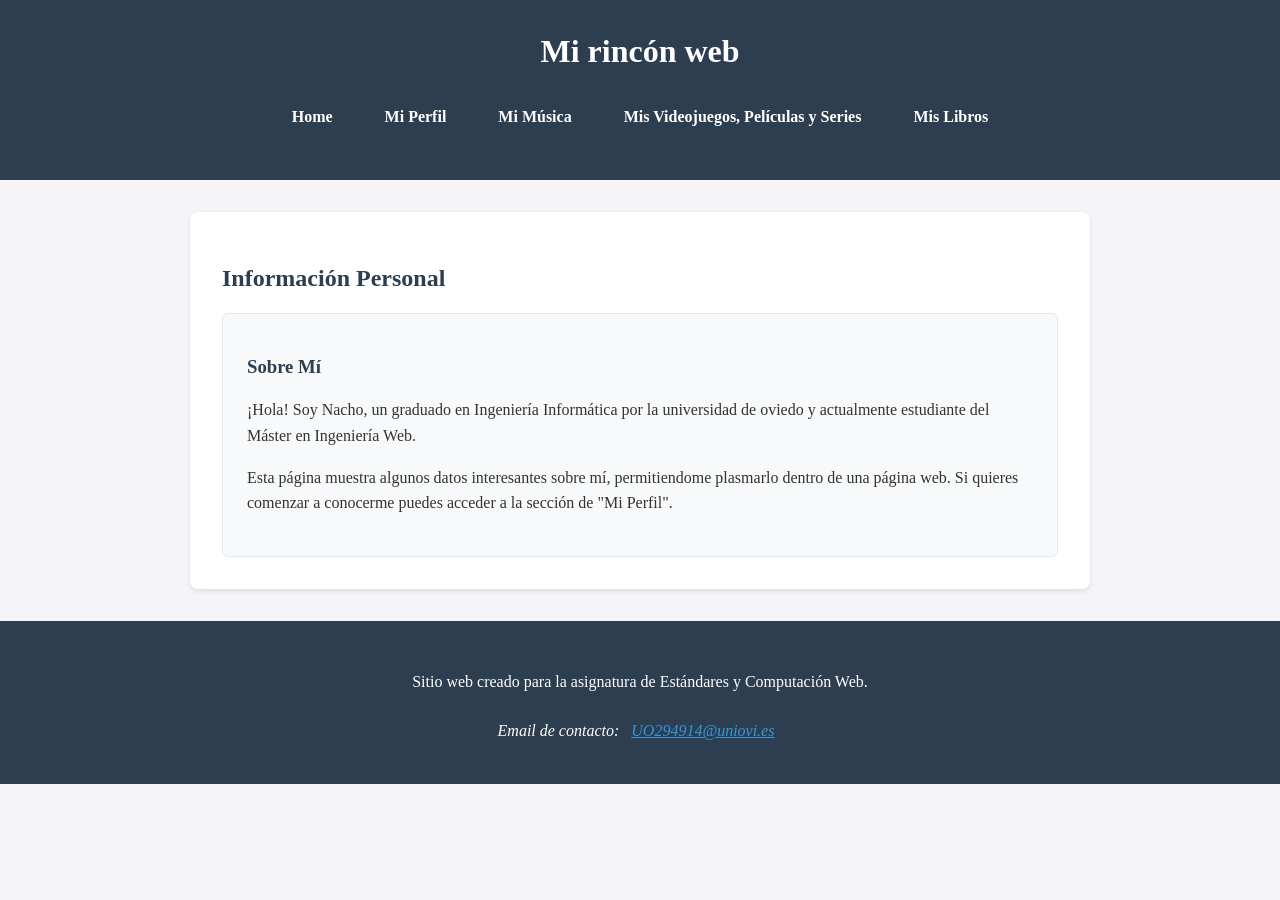
==== pagina-personal/index.html @ d8413538 "Add files via upload" ====
<!DOCTYPE html>
<html lang="es">
<head>
    <meta charset="UTF-8">
    <meta name="viewport" content="width=device-width, initial-scale=1.0">
    <title>Inicio - Mi rincón web</title>
    <meta name="description" content="Sitio web personal con información, aficiones y proyectos.">
    <link rel="stylesheet" href="style.css">
</head>
<body>
    <header>
        <h1>Mi rincón web</h1>
        <nav>
            <a href="index.html">Home</a>
            <a href="profile.html">Mi Perfil</a>
            <a href="audio.html">Mi Música</a>
            <a href="multimedia.html">Mis Videojuegos, Películas y Series</a>
            <a href="books.html">Mis Libros</a>
        </nav>
    </header>

    <main>
        <section>
            <h2>Información Personal</h2>
            <article>
                <h3>Sobre Mí</h3>
                <p>¡Hola! Soy Nacho, un graduado en Ingeniería Informática por la universidad de oviedo y actualmente estudiante del Máster en Ingeniería Web.</p>
                <p>Esta página muestra algunos datos interesantes sobre mí, permitiendome plasmarlo dentro de una página web. Si quieres comenzar a conocerme puedes acceder a la sección de "Mi Perfil".</p>
            </article>
        </section>
    </main>

    <footer>
        <p>Sitio web creado para la asignatura de Estándares y Computación Web.</p>
        <address>
            Email de contacto: <a href="mailto:UO294914@uniovi.es">UO294914@uniovi.es</a>
        </address>
    </footer>
</body>
</html>
---- pagina-personal/style.css ----
body {
    line-height: 1.6;
    margin: 0;
    padding: 0;
    background-color: #f4f4f9;
    color: #333;
}

header {
    background-color: #2c3e50;
    color: white;
    padding: 1rem;
    text-align: center;
}

nav {
    display: flex;
    justify-content: center;
    flex-wrap: wrap; 
    gap: 1rem;
    margin-top: 1rem;
}

nav a, 
nav a:visited {
    color: #ffffff;
    text-decoration: none; 
    font-weight: bold;
    padding: 1rem;
    border-radius: 0.25rem;
    border: 0.125rem solid transparent;
    transition: all 0.3s ease;
    display: inline-block;
}

nav a:hover, 
nav a:focus {
    background-color: #ffffff;
    color: #2c3e50;
    border: 0.125rem solid #ffffff;
    outline: none;
}

main {
    max-width: 56.25rem;
    margin: 1rem auto;
    padding: 0 1rem;
}

section {
    background: white;
    padding: 1.5rem;
    margin-bottom: 2rem;
    border-radius: 0.5rem;
    box-shadow: 0 0.125rem 0.3125rem rgba(0,0,0,0.1);
}

h1, h2, h3 {
    color: #2c3e50;
    line-height: 1.2;
}

header h1 {
    color: white;
    font-size: 2rem;
    margin: 0;
}

figure {
    margin: 0;
    text-align: center;
}

img {
    max-width: 100%;
    height: auto;
    border-radius: 0.25rem;
    display: block;
    margin: 0 auto;
}

video {
    width: 100%;
    max-width: 100%;
    height: auto;
    aspect-ratio: 16 / 9;
    border-radius: 0.25rem;
    display: block;
    margin: 0 auto;
    background-color: #000000;
    object-fit: contain;
}

figcaption {
    font-size: 0.9rem;
    color: #666;
    margin-top: 0.5rem;
    font-style: italic;
}

audio {
    width: 100%;
    margin-top: 1rem;
}

form {
    display: flex;
    flex-direction: column;
    gap: 1.25rem;
}

fieldset {
    border: 0.0625rem solid #ccc;
    border-radius: 0.25rem;
    padding: 1rem;
}

legend {
    font-weight: bold;
    color: #2c3e50;
}

label {
    font-weight: bold;
    margin-bottom: 0.25rem;
    display: block;
}

input, textarea, button {
    padding: 0.75rem;
    font-size: 1rem;
    font-family: inherit;
    border: 0.0625rem solid #ccc;
    border-radius: 0.25rem;
    width: 100%;
    box-sizing: border-box;
}

button {
    background-color: #3498db;
    color: white;
    border: none;
    cursor: pointer;
    font-weight: bold;
    min-height: 2.75rem;
    transition: background-color 0.3s ease;
}

button:hover,
button:focus {
    background-color: #2980b9;
    outline: none;
}

footer {
    text-align: center;
    padding: 2rem 1rem;
    background-color: #2c3e50;
    color: white;
    margin-top: auto;
}

footer a {
    color: #3498db;
    padding: 0.5rem;
    display: inline-block;
}

article {
    background-color: #f8f9fa;
    border: 0.0625rem solid #e2e8f0;
    border-radius: 0.375rem;
    padding: 1.5rem;
    margin-bottom: 1.5rem;
}

article:last-child {
    margin-bottom: 0;
}

@media (min-width: 48rem) {
    header {
        padding: 2rem;
    }
    main {
        margin: 2rem auto;
    }
    section {
        padding: 2rem;
    }
}
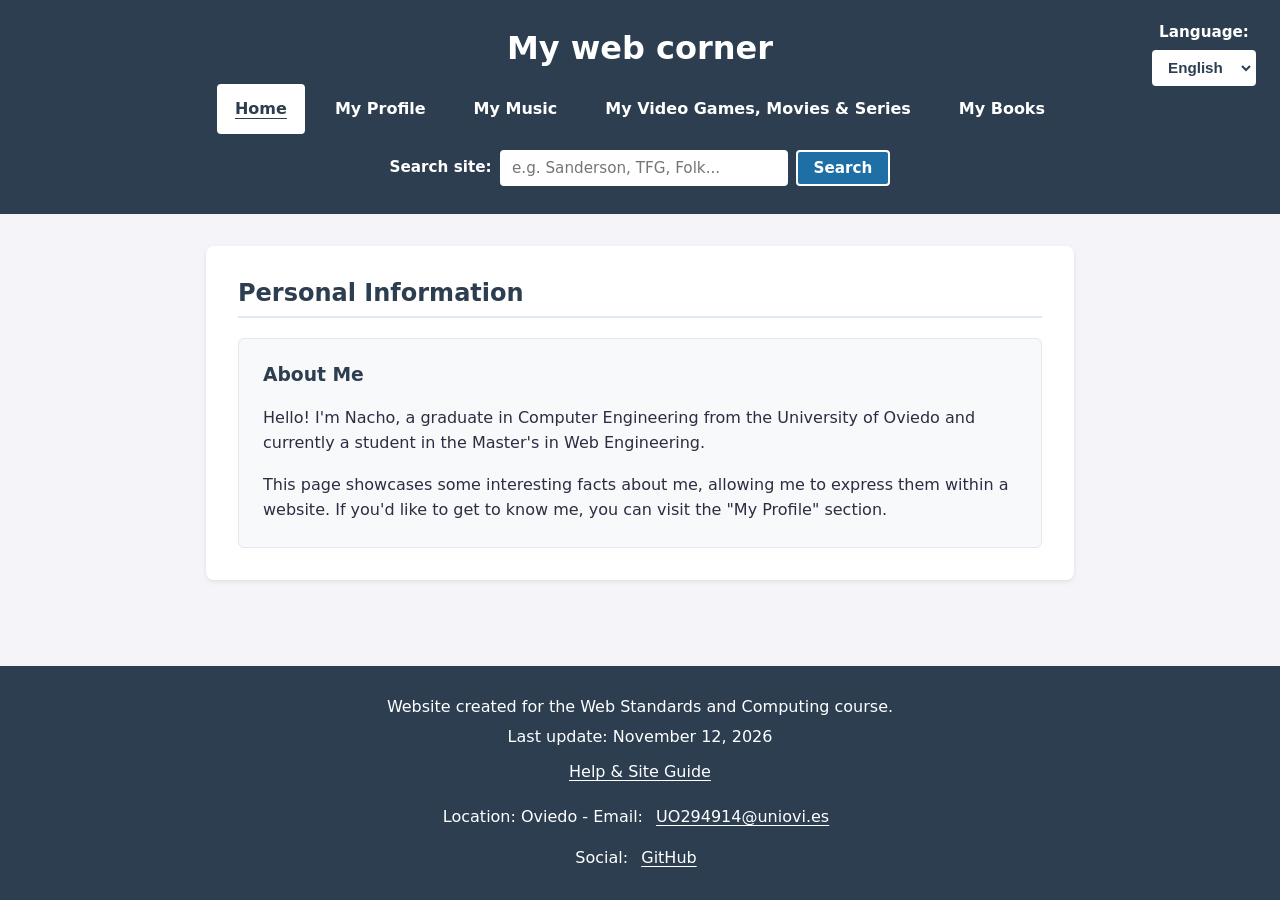
==== commit 5629b8d4: "Actualizacion completa del sitio web personal: accesibilidad WCAG AAA, buscador semantico, i18n ES/E" ====
--- a/pagina-personal/index.html
+++ b/pagina-personal/index.html
@@ -1,40 +1,63 @@
-<!DOCTYPE html>
-<html lang="es">
-<head>
-    <meta charset="UTF-8">
-    <meta name="viewport" content="width=device-width, initial-scale=1.0">
-    <title>Inicio - Mi rincón web</title>
-    <meta name="description" content="Sitio web personal con información, aficiones y proyectos.">
-    <link rel="stylesheet" href="style.css">
-</head>
-<body>
-    <header>
-        <h1>Mi rincón web</h1>
-        <nav>
-            <a href="index.html">Home</a>
-            <a href="profile.html">Mi Perfil</a>
-            <a href="audio.html">Mi Música</a>
-            <a href="multimedia.html">Mis Videojuegos, Películas y Series</a>
-            <a href="books.html">Mis Libros</a>
-        </nav>
-    </header>
-
-    <main>
-        <section>
-            <h2>Información Personal</h2>
-            <article>
-                <h3>Sobre Mí</h3>
-                <p>¡Hola! Soy Nacho, un graduado en Ingeniería Informática por la universidad de oviedo y actualmente estudiante del Máster en Ingeniería Web.</p>
-                <p>Esta página muestra algunos datos interesantes sobre mí, permitiendome plasmarlo dentro de una página web. Si quieres comenzar a conocerme puedes acceder a la sección de "Mi Perfil".</p>
-            </article>
-        </section>
-    </main>
-
-    <footer>
-        <p>Sitio web creado para la asignatura de Estándares y Computación Web.</p>
-        <address>
-            Email de contacto: <a href="mailto:UO294914@uniovi.es">UO294914@uniovi.es</a>
-        </address>
-    </footer>
-</body>
+<!DOCTYPE html>
+<html lang="es">
+<head>
+    <meta charset="UTF-8">
+    <meta name="viewport" content="width=device-width, initial-scale=1.0">
+    <title>Inicio - Mi rincón web</title>
+    <meta name="description" content="Sitio web personal con información, aficiones y proyectos.">
+    <link rel="icon" href="favicon.svg" type="image/svg+xml">
+    <link rel="stylesheet" href="style.css">
+</head>
+<body data-pagina="index">
+    <a href="#contenido-principal" data-i18n="salto_contenido">Saltar al contenido</a>
+    <header>
+        <h1><a href="index.html" data-i18n="sitio_titulo">Mi rincón web</a></h1>
+        <nav aria-label="Navegación principal">
+            <ul>
+                <li><a href="index.html" aria-current="page" data-i18n="nav_inicio">Inicio</a></li>
+                <li><a href="profile.html" data-i18n="nav_perfil">Mi Perfil</a></li>
+                <li><a href="audio.html" data-i18n="nav_musica">Mi Música</a></li>
+                <li><a href="multimedia.html" data-i18n="nav_multimedia">Mis Videojuegos, Películas y Series</a></li>
+                <li><a href="books.html" data-i18n="nav_libros">Mis Libros</a></li>
+            </ul>
+        </nav>
+        <search>
+            <form action="buscar.html" method="get">
+                <label for="campo-busqueda" data-i18n="buscar_label">Buscar en el sitio:</label>
+                <input type="search" id="campo-busqueda" name="q" placeholder="Ej. Sanderson, TFG, Folk..." required data-i18n-placeholder="buscar_placeholder">
+                <button type="submit" data-i18n="buscar_boton">Buscar</button>
+            </form>
+        </search>
+        <form action="#" method="get" aria-label="Selector de idioma">
+            <label for="selector-idioma" data-i18n="label_idioma">Idioma:</label>
+            <select id="selector-idioma" name="idioma">
+                <option value="es">Español</option>
+                <option value="en">English</option>
+            </select>
+        </form>
+    </header>
+
+    <main id="contenido-principal">
+        <section>
+            <h2 data-i18n="index_info_personal_h2">Información Personal</h2>
+            <article id="sobre-mi">
+                <h3 data-i18n="index_sobre_mi_h3">Sobre Mí</h3>
+                <p data-i18n="index_sobre_mi_p1">¡Hola! Soy Nacho, un graduado en Ingeniería Informática por la Universidad de Oviedo y actualmente estudiante del Máster en Ingeniería Web.</p>
+                <p data-i18n="index_sobre_mi_p2">Esta página muestra algunos datos interesantes sobre mí, permitiéndome plasmarlo dentro de una página web. Si quieres comenzar a conocerme puedes acceder a la sección de "Mi Perfil".</p>
+            </article>
+        </section>
+    </main>
+
+    <footer>
+        <p data-i18n="footer_asignatura">Sitio web creado para la asignatura de Estándares y Computación Web.</p>
+        <p data-i18n="footer_actualizacion">Última actualización: <time datetime="2026-11-12">12 de noviembre de 2026</time></p>
+        <p><a href="ayuda.html" data-i18n="footer_ayuda">Ayuda y Guía del Sitio</a></p>
+        <address>
+            <p data-i18n="footer_contacto">Ubicación: Oviedo - Email: <a href="mailto:UO294914@uniovi.es">UO294914@uniovi.es</a></p>
+            <p data-i18n="footer_redes">Redes: <a href="https://github.com/IgnacioLLA" target="_blank" rel="noopener noreferrer">GitHub</a></p>
+        </address>
+    </footer>
+    <script src="translations.js" defer></script>
+    <script src="i18n.js" defer></script>
+</body>
 </html>
--- a/pagina-personal/style.css
+++ b/pagina-personal/style.css
@@ -1,191 +1,643 @@
-body {
-    line-height: 1.6;
-    margin: 0;
-    padding: 0;
-    background-color: #f4f4f9;
-    color: #333;
-}
-
-header {
-    background-color: #2c3e50;
-    color: white;
-    padding: 1rem;
-    text-align: center;
-}
-
-nav {
-    display: flex;
-    justify-content: center;
-    flex-wrap: wrap; 
-    gap: 1rem;
-    margin-top: 1rem;
-}
-
-nav a, 
-nav a:visited {
-    color: #ffffff;
-    text-decoration: none; 
-    font-weight: bold;
-    padding: 1rem;
-    border-radius: 0.25rem;
-    border: 0.125rem solid transparent;
-    transition: all 0.3s ease;
-    display: inline-block;
-}
-
-nav a:hover, 
-nav a:focus {
-    background-color: #ffffff;
-    color: #2c3e50;
-    border: 0.125rem solid #ffffff;
-    outline: none;
-}
-
-main {
-    max-width: 56.25rem;
-    margin: 1rem auto;
-    padding: 0 1rem;
-}
-
-section {
-    background: white;
-    padding: 1.5rem;
-    margin-bottom: 2rem;
-    border-radius: 0.5rem;
-    box-shadow: 0 0.125rem 0.3125rem rgba(0,0,0,0.1);
-}
-
-h1, h2, h3 {
-    color: #2c3e50;
-    line-height: 1.2;
-}
-
-header h1 {
-    color: white;
-    font-size: 2rem;
-    margin: 0;
-}
-
-figure {
-    margin: 0;
-    text-align: center;
-}
-
-img {
-    max-width: 100%;
-    height: auto;
-    border-radius: 0.25rem;
-    display: block;
-    margin: 0 auto;
-}
-
-video {
-    width: 100%;
-    max-width: 100%;
-    height: auto;
-    aspect-ratio: 16 / 9;
-    border-radius: 0.25rem;
-    display: block;
-    margin: 0 auto;
-    background-color: #000000;
-    object-fit: contain;
-}
-
-figcaption {
-    font-size: 0.9rem;
-    color: #666;
-    margin-top: 0.5rem;
-    font-style: italic;
-}
-
-audio {
-    width: 100%;
-    margin-top: 1rem;
-}
-
-form {
-    display: flex;
-    flex-direction: column;
-    gap: 1.25rem;
-}
-
-fieldset {
-    border: 0.0625rem solid #ccc;
-    border-radius: 0.25rem;
-    padding: 1rem;
-}
-
-legend {
-    font-weight: bold;
-    color: #2c3e50;
-}
-
-label {
-    font-weight: bold;
-    margin-bottom: 0.25rem;
-    display: block;
-}
-
-input, textarea, button {
-    padding: 0.75rem;
-    font-size: 1rem;
-    font-family: inherit;
-    border: 0.0625rem solid #ccc;
-    border-radius: 0.25rem;
-    width: 100%;
-    box-sizing: border-box;
-}
-
-button {
-    background-color: #3498db;
-    color: white;
-    border: none;
-    cursor: pointer;
-    font-weight: bold;
-    min-height: 2.75rem;
-    transition: background-color 0.3s ease;
-}
-
-button:hover,
-button:focus {
-    background-color: #2980b9;
-    outline: none;
-}
-
-footer {
-    text-align: center;
-    padding: 2rem 1rem;
-    background-color: #2c3e50;
-    color: white;
-    margin-top: auto;
-}
-
-footer a {
-    color: #3498db;
-    padding: 0.5rem;
-    display: inline-block;
-}
-
-article {
-    background-color: #f8f9fa;
-    border: 0.0625rem solid #e2e8f0;
-    border-radius: 0.375rem;
-    padding: 1.5rem;
-    margin-bottom: 1.5rem;
-}
-
-article:last-child {
-    margin-bottom: 0;
-}
-
-@media (min-width: 48rem) {
-    header {
-        padding: 2rem;
-    }
-    main {
-        margin: 2rem auto;
-    }
-    section {
-        padding: 2rem;
-    }
-}+body {
+    font-family: system-ui, "Segoe UI", Roboto, Helvetica, Arial, sans-serif;
+    line-height: 1.6;
+    margin: 0;
+    padding: 0;
+    background-color: #f4f4f9;
+    color: #2b2d42;
+    display: flex;
+    flex-direction: column;
+    min-height: 100vh;
+}
+
+a {
+    color: #1d6fa5;
+    text-underline-offset: 0.2em;
+}
+
+a:hover {
+    color: #155885;
+}
+
+mark {
+    background-color: #fef08a;
+    color: #1e293b;
+    padding: 0.0625rem 0.25rem;
+    border-radius: 0.2rem;
+    font-weight: 600;
+}
+
+a:focus-visible,
+button:focus-visible,
+input:focus-visible,
+textarea:focus-visible,
+summary:focus-visible,
+select:focus-visible {
+    outline: 0.1875rem solid #f39c12;
+    outline-offset: 0.125rem;
+}
+
+body > a[href="#contenido-principal"] {
+    position: fixed;
+    top: 0.75rem;
+    left: -9999px;
+    z-index: 1000;
+    background-color: #ffffff;
+    color: #2c3e50;
+    padding: 0.625rem 1rem;
+    border-radius: 0.25rem;
+    font-weight: 700;
+    text-decoration: none;
+    box-shadow: 0 0.25rem 0.75rem rgba(0, 0, 0, 0.25);
+}
+
+body > a[href="#contenido-principal"]:focus {
+    left: 0.75rem;
+}
+
+header {
+    background-color: #2c3e50;
+    color: #ffffff;
+    padding: 2.5rem 0.75rem 1rem;
+    text-align: center;
+    position: relative;
+}
+
+header h1 {
+    color: #ffffff;
+    font-size: 1.625rem;
+    margin: 0;
+}
+
+header h1 a,
+header h1 a:visited {
+    color: #ffffff;
+    text-decoration: none;
+}
+
+header h1 a:hover,
+header h1 a:focus-visible {
+    color: #ffffff;
+    text-decoration: underline;
+    text-underline-offset: 0.2em;
+}
+
+header > p {
+    color: #e2e8f0;
+    font-size: 0.95rem;
+    margin: 0.35rem 0 0;
+}
+
+header nav {
+    margin-top: 0.75rem;
+}
+
+header nav ul {
+    list-style: none;
+    margin: 0;
+    padding: 0;
+    display: flex;
+    justify-content: center;
+    flex-wrap: wrap;
+    gap: 0.375rem;
+}
+
+header nav a,
+header nav a:visited {
+    color: #ffffff;
+    text-decoration: none;
+    font-weight: 600;
+    font-size: 0.95rem;
+    padding: 0.45rem 0.75rem;
+    min-height: 2.75rem;
+    box-sizing: border-box;
+    border-radius: 0.25rem;
+    border: 0.125rem solid transparent;
+    transition: background-color 0.2s ease, color 0.2s ease, border-color 0.2s ease;
+    display: inline-flex;
+    align-items: center;
+    justify-content: center;
+}
+
+header nav a:hover,
+header nav a:focus-visible {
+    background-color: #ffffff;
+    color: #2c3e50;
+    border-color: #ffffff;
+}
+
+header nav a[aria-current="page"] {
+    background-color: #ffffff;
+    color: #2c3e50;
+    font-weight: 700;
+    border-color: #ffffff;
+    text-decoration: underline;
+    text-underline-offset: 0.25em;
+}
+
+header search {
+    margin-top: 0.85rem;
+    display: flex;
+    justify-content: center;
+}
+
+header search form {
+    display: flex;
+    flex-direction: row;
+    flex-wrap: wrap;
+    align-items: center;
+    justify-content: center;
+    gap: 0.5rem;
+    width: 100%;
+    max-width: 34rem;
+}
+
+header search label {
+    font-size: 0.95rem;
+    font-weight: 600;
+    color: #ffffff;
+    margin-bottom: 0;
+    display: inline;
+}
+
+header search input[type="search"] {
+    flex: 1;
+    min-width: 12rem;
+    max-width: 18rem;
+    padding: 0.35rem 0.65rem;
+    font-size: 0.95rem;
+    background-color: #ffffff;
+    color: #2c3e50;
+    border: 0.125rem solid #ffffff;
+    border-radius: 0.25rem;
+    box-sizing: border-box;
+    min-height: 2.25rem;
+}
+
+header search button[type="submit"] {
+    padding: 0.35rem 1rem;
+    font-size: 0.95rem;
+    font-weight: 700;
+    background-color: #1d6fa5;
+    color: #ffffff;
+    border: 0.125rem solid #ffffff;
+    border-radius: 0.25rem;
+    cursor: pointer;
+    min-height: 2.25rem;
+    width: auto;
+    transition: background-color 0.2s ease, color 0.2s ease;
+}
+
+header search button[type="submit"]:hover,
+header search button[type="submit"]:focus-visible {
+    background-color: #ffffff;
+    color: #2c3e50;
+}
+
+header form[aria-label="Selector de idioma"] {
+    position: absolute;
+    top: 0.6rem;
+    right: 0.75rem;
+    display: inline-flex;
+    align-items: center;
+    gap: 0.35rem;
+    margin: 0;
+}
+
+header form[aria-label="Selector de idioma"] label {
+    font-size: 0.85rem;
+    font-weight: 600;
+    color: #ffffff;
+    margin-bottom: 0;
+    display: inline;
+}
+
+header form[aria-label="Selector de idioma"] select {
+    background-color: #ffffff;
+    color: #2c3e50;
+    font-size: 0.85rem;
+    font-weight: 600;
+    padding: 0.25rem 0.5rem;
+    border: 0.125rem solid #ffffff;
+    border-radius: 0.25rem;
+    cursor: pointer;
+    min-height: 2rem;
+    width: auto;
+}
+
+main {
+    width: 100%;
+    max-width: 56.25rem;
+    box-sizing: border-box;
+    margin: 1rem auto;
+    padding: 0 0.75rem;
+    flex: 1;
+}
+
+nav[aria-label="Migas de pan"] {
+    display: flex;
+    flex-wrap: wrap;
+    align-items: center;
+    gap: 0.4rem;
+    margin-bottom: 1rem;
+    font-size: 0.9rem;
+    color: #2b2d42;
+}
+
+nav[aria-label="Migas de pan"] p {
+    margin: 0;
+    font-weight: 600;
+}
+
+nav[aria-label="Migas de pan"] ol {
+    list-style: none;
+    margin: 0;
+    padding: 0;
+    display: flex;
+    flex-wrap: wrap;
+    align-items: center;
+    gap: 0.4rem;
+}
+
+nav[aria-label="Migas de pan"] li {
+    display: inline-flex;
+    align-items: center;
+}
+
+nav[aria-label="Migas de pan"] li + li::before {
+    content: ">";
+    margin-right: 0.4rem;
+    color: #555555;
+    font-weight: 400;
+}
+
+nav[aria-label="Migas de pan"] a {
+    font-weight: 600;
+}
+
+section {
+    background-color: #ffffff;
+    padding: 1.125rem;
+    margin-bottom: 1.25rem;
+    border-radius: 0.5rem;
+    box-shadow: 0 0.125rem 0.3125rem rgba(0, 0, 0, 0.08);
+}
+
+article:target,
+section:target {
+    scroll-margin-top: 2rem;
+    box-shadow: 0 0 0 0.1875rem #2980b9, 0 0.25rem 0.625rem rgba(41, 128, 185, 0.25);
+    transition: box-shadow 0.3s ease;
+}
+
+section:last-child {
+    margin-bottom: 0;
+}
+
+h1, h2, h3, h4 {
+    color: #2c3e50;
+    line-height: 1.25;
+}
+
+h2,
+section > h3:first-child {
+    margin-top: 0;
+    padding-bottom: 0.5rem;
+    border-bottom: 0.125rem solid #e2e8f0;
+}
+
+h3, h4 {
+    margin-top: 0;
+}
+
+p {
+    margin-top: 0;
+}
+
+p:last-child {
+    margin-bottom: 0;
+}
+
+main ul {
+    padding-left: 1.25rem;
+    margin: 0.5rem 0 1rem;
+}
+
+main ul:last-child {
+    margin-bottom: 0;
+}
+
+main li {
+    margin-bottom: 0.4rem;
+}
+
+main li:last-child {
+    margin-bottom: 0;
+}
+
+section[aria-labelledby="resumen-secciones"] ul,
+section > ol,
+section[aria-labelledby="referencias-avales"] ul {
+    list-style: none;
+    padding-left: 0;
+    margin: 0;
+    display: grid;
+    grid-template-columns: 1fr;
+    gap: 1rem;
+}
+
+section[aria-labelledby="resumen-secciones"] li,
+section[aria-labelledby="referencias-avales"] li {
+    margin-bottom: 0;
+}
+
+section[aria-labelledby="resumen-secciones"] article,
+section[aria-labelledby="referencias-avales"] article {
+    height: 100%;
+    box-sizing: border-box;
+    margin-bottom: 0;
+}
+
+section > ol li {
+    background-color: #f8f9fa;
+    border: 0.0625rem solid #e2e8f0;
+    border-left: 0.25rem solid #1d6fa5;
+    border-radius: 0.375rem;
+    padding: 0.875rem 1rem;
+    margin-bottom: 0;
+}
+
+section > ol h3 {
+    margin-top: 0;
+    margin-bottom: 0.35rem;
+    font-size: 1.125rem;
+}
+
+section > ol p {
+    margin-bottom: 0.35rem;
+    font-size: 0.95rem;
+    line-height: 1.5;
+}
+
+section > ol p:last-child {
+    margin-bottom: 0;
+}
+
+section > ol h4,
+section[aria-labelledby="referencias-avales"] h4 {
+    margin-bottom: 0.35rem;
+}
+
+section[aria-labelledby="referencias-avales"] address {
+    font-style: normal;
+    font-size: 0.95rem;
+    margin-top: 0.5rem;
+}
+
+article {
+    background-color: #f8f9fa;
+    border: 0.0625rem solid #e2e8f0;
+    border-radius: 0.375rem;
+    padding: 1rem;
+    margin-bottom: 1rem;
+}
+
+article:last-child {
+    margin-bottom: 0;
+}
+
+figure {
+    margin: 0 0 1rem 0;
+    text-align: center;
+}
+
+img {
+    max-width: 100%;
+    height: auto;
+    border-radius: 0.25rem;
+    display: block;
+    margin: 0 auto;
+}
+
+video {
+    width: 100%;
+    max-width: 100%;
+    height: auto;
+    aspect-ratio: 16 / 9;
+    border-radius: 0.25rem;
+    display: block;
+    margin: 0 auto;
+    background-color: #000000;
+    object-fit: contain;
+}
+
+figcaption {
+    font-size: 0.9rem;
+    color: #555555;
+    margin-top: 0.5rem;
+    font-style: italic;
+}
+
+audio {
+    width: 100%;
+    max-width: 37.5rem;
+    display: block;
+    margin: 1rem auto 0;
+}
+
+details {
+    margin-top: 0.875rem;
+    padding: 0.625rem 0.875rem;
+    background-color: #ffffff;
+    border: 0.0625rem solid #cbd5e1;
+    border-radius: 0.25rem;
+}
+
+summary {
+    cursor: pointer;
+    font-weight: 600;
+    color: #2c3e50;
+}
+
+details p {
+    margin-top: 0.5rem;
+    margin-bottom: 0;
+    font-size: 0.95rem;
+}
+
+form {
+    display: flex;
+    flex-direction: column;
+    gap: 1.25rem;
+}
+
+fieldset {
+    border: 0.0625rem solid #ccc;
+    border-radius: 0.25rem;
+    padding: 1rem;
+}
+
+legend {
+    font-weight: bold;
+    color: #2c3e50;
+}
+
+label {
+    font-weight: bold;
+    margin-bottom: 0.25rem;
+    display: block;
+}
+
+input, textarea, button {
+    padding: 0.75rem;
+    font-size: 1rem;
+    font-family: inherit;
+    border: 0.0625rem solid #ccc;
+    border-radius: 0.25rem;
+    width: 100%;
+    box-sizing: border-box;
+}
+
+button {
+    background-color: #1d6fa5;
+    color: #ffffff;
+    border: none;
+    cursor: pointer;
+    font-weight: bold;
+    min-height: 2.75rem;
+    transition: background-color 0.2s ease;
+}
+
+button:hover,
+button:focus-visible {
+    background-color: #155885;
+}
+
+address {
+    font-style: normal;
+}
+
+section#retroalimentacion address {
+    background-color: #f8f9fa;
+    border: 0.0625rem solid #e2e8f0;
+    border-left: 0.25rem solid #1d6fa5;
+    border-radius: 0.375rem;
+    padding: 1rem 1.25rem;
+    margin: 1.25rem 0;
+}
+
+section#retroalimentacion address ul {
+    list-style: none;
+    padding-left: 0;
+    margin: 0;
+}
+
+section#retroalimentacion address li {
+    margin-bottom: 0.5rem;
+    font-size: 1rem;
+}
+
+section#retroalimentacion address li:last-child {
+    margin-bottom: 0;
+}
+
+footer {
+    text-align: center;
+    padding: 1.5rem 1rem;
+    background-color: #2c3e50;
+    color: #ffffff;
+    margin-top: auto;
+}
+
+footer p {
+    margin: 0.25rem 0;
+}
+
+footer address {
+    font-style: normal;
+    margin-top: 0.5rem;
+}
+
+footer a {
+    color: #ffffff;
+    text-decoration: underline;
+    text-underline-offset: 0.2em;
+    padding: 0.35rem 0.5rem;
+    border-radius: 0.25rem;
+    display: inline-block;
+    transition: background-color 0.2s ease, color 0.2s ease;
+}
+
+footer a:hover,
+footer a:focus-visible {
+    background-color: #ffffff;
+    color: #2c3e50;
+}
+
+@media (min-width: 48rem) {
+    header {
+        padding: 1.75rem 1rem;
+    }
+
+    header {
+        padding: 1.75rem 1rem;
+    }
+
+    header h1 {
+        font-size: 2rem;
+    }
+
+    header nav {
+        margin-top: 1rem;
+    }
+
+    header search {
+        margin-top: 1rem;
+    }
+
+    header form[aria-label="Selector de idioma"] {
+        top: 1.25rem;
+        right: 1.5rem;
+        margin-top: 0;
+    }
+
+    header form[aria-label="Selector de idioma"] label {
+        font-size: 0.95rem;
+    }
+
+    header form[aria-label="Selector de idioma"] select {
+        font-size: 0.95rem;
+        padding: 0.35rem 0.625rem;
+        min-height: 2.25rem;
+    }
+
+    header nav ul {
+        gap: 0.75rem;
+    }
+
+    header nav a,
+    header nav a:visited {
+        padding: 0.625rem 1rem;
+        font-size: 1rem;
+    }
+
+    main {
+        margin: 2rem auto;
+        padding: 0 1rem;
+    }
+
+    section {
+        padding: 2rem;
+        margin-bottom: 2rem;
+    }
+
+    article {
+        padding: 1.5rem;
+        margin-bottom: 1.5rem;
+    }
+
+    section[aria-labelledby="resumen-secciones"] ul,
+    section[aria-labelledby="referencias-avales"] ul {
+        grid-template-columns: repeat(2, 1fr);
+    }
+}
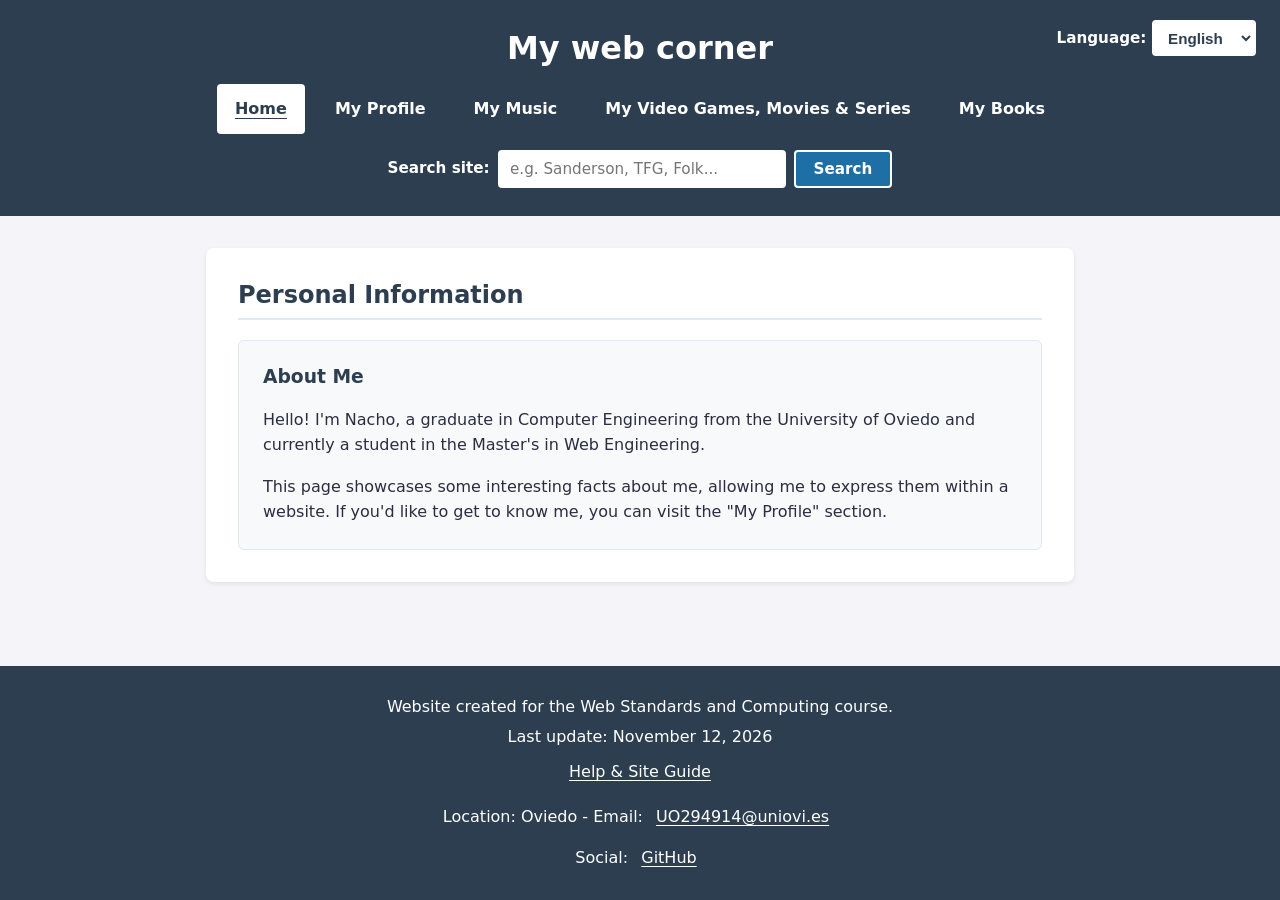
==== commit ff049cf7: "Scripts añadidos para microsoft clarity" ====
--- a/pagina-personal/index.html
+++ b/pagina-personal/index.html
@@ -7,6 +7,13 @@
     <meta name="description" content="Sitio web personal con información, aficiones y proyectos.">
     <link rel="icon" href="favicon.svg" type="image/svg+xml">
     <link rel="stylesheet" href="style.css">
+    <script type="text/javascript">
+        (function(c,l,a,r,i,t,y){
+            c[a]=c[a]||function(){(c[a].q=c[a].q||[]).push(arguments)};
+            t=l.createElement(r);t.async=1;t.src="https://www.clarity.ms/tag/"+i;
+            y=l.getElementsByTagName(r)[0];y.parentNode.insertBefore(t,y);
+        })(window, document, "clarity", "script", "zdlceg9i9p");
+    </script>
 </head>
 <body data-pagina="index">
     <a href="#contenido-principal" data-i18n="salto_contenido">Saltar al contenido</a>
--- a/pagina-personal/style.css
+++ b/pagina-personal/style.css
@@ -58,15 +58,46 @@
 header {
     background-color: #2c3e50;
     color: #ffffff;
-    padding: 2.5rem 0.75rem 1rem;
+    padding: 0.75rem 0.75rem 1rem;
     text-align: center;
-    position: relative;
+}
+
+header form[aria-label="Selector de idioma"] {
+    display: inline-flex;
+    flex-direction: row;
+    justify-content: center;
+    align-items: center;
+    gap: 0.35rem;
+    margin: 0.625rem 0 0;
+    width: auto;
+}
+
+header form[aria-label="Selector de idioma"] label {
+    font-size: 0.85rem;
+    font-weight: 600;
+    color: #ffffff;
+    margin-bottom: 0;
+    display: inline;
+}
+
+header form[aria-label="Selector de idioma"] select {
+    background-color: #ffffff;
+    color: #2c3e50;
+    font-size: 0.85rem;
+    font-weight: 600;
+    padding: 0.25rem 0.5rem;
+    border: 0.125rem solid #ffffff;
+    border-radius: 0.25rem;
+    cursor: pointer;
+    min-height: 2rem;
+    width: auto;
 }
 
 header h1 {
     color: #ffffff;
-    font-size: 1.625rem;
+    font-size: 1.5rem;
     margin: 0;
+    line-height: 1.25;
 }
 
 header h1 a,
@@ -99,7 +130,11 @@
     display: flex;
     justify-content: center;
     flex-wrap: wrap;
-    gap: 0.375rem;
+    gap: 0.35rem;
+}
+
+header nav li {
+    display: inline-flex;
 }
 
 header nav a,
@@ -107,9 +142,9 @@
     color: #ffffff;
     text-decoration: none;
     font-weight: 600;
-    font-size: 0.95rem;
-    padding: 0.45rem 0.75rem;
-    min-height: 2.75rem;
+    font-size: 0.875rem;
+    padding: 0.4rem 0.625rem;
+    min-height: 2.5rem;
     box-sizing: border-box;
     border-radius: 0.25rem;
     border: 0.125rem solid transparent;
@@ -117,6 +152,7 @@
     display: inline-flex;
     align-items: center;
     justify-content: center;
+    text-align: center;
 }
 
 header nav a:hover,
@@ -139,6 +175,7 @@
     margin-top: 0.85rem;
     display: flex;
     justify-content: center;
+    width: 100%;
 }
 
 header search form {
@@ -153,29 +190,32 @@
 }
 
 header search label {
+    width: 100%;
+    display: block;
+    text-align: center;
     font-size: 0.95rem;
     font-weight: 600;
     color: #ffffff;
-    margin-bottom: 0;
-    display: inline;
+    margin-bottom: 0.25rem;
 }
 
 header search input[type="search"] {
-    flex: 1;
-    min-width: 12rem;
+    flex: 1 1 10rem;
+    min-width: 0;
     max-width: 18rem;
-    padding: 0.35rem 0.65rem;
+    padding: 0.4rem 0.65rem;
     font-size: 0.95rem;
     background-color: #ffffff;
     color: #2c3e50;
     border: 0.125rem solid #ffffff;
     border-radius: 0.25rem;
     box-sizing: border-box;
-    min-height: 2.25rem;
+    min-height: 2.375rem;
 }
 
 header search button[type="submit"] {
-    padding: 0.35rem 1rem;
+    flex: 0 0 auto;
+    padding: 0.4rem 1.125rem;
     font-size: 0.95rem;
     font-weight: 700;
     background-color: #1d6fa5;
@@ -183,7 +223,7 @@
     border: 0.125rem solid #ffffff;
     border-radius: 0.25rem;
     cursor: pointer;
-    min-height: 2.25rem;
+    min-height: 2.375rem;
     width: auto;
     transition: background-color 0.2s ease, color 0.2s ease;
 }
@@ -192,37 +232,6 @@
 header search button[type="submit"]:focus-visible {
     background-color: #ffffff;
     color: #2c3e50;
-}
-
-header form[aria-label="Selector de idioma"] {
-    position: absolute;
-    top: 0.6rem;
-    right: 0.75rem;
-    display: inline-flex;
-    align-items: center;
-    gap: 0.35rem;
-    margin: 0;
-}
-
-header form[aria-label="Selector de idioma"] label {
-    font-size: 0.85rem;
-    font-weight: 600;
-    color: #ffffff;
-    margin-bottom: 0;
-    display: inline;
-}
-
-header form[aria-label="Selector de idioma"] select {
-    background-color: #ffffff;
-    color: #2c3e50;
-    font-size: 0.85rem;
-    font-weight: 600;
-    padding: 0.25rem 0.5rem;
-    border: 0.125rem solid #ffffff;
-    border-radius: 0.25rem;
-    cursor: pointer;
-    min-height: 2rem;
-    width: auto;
 }
 
 main {
@@ -367,16 +376,24 @@
     margin-bottom: 0;
 }
 
-section > ol h3 {
+section > ol h3,
+section > ol h4 {
     margin-top: 0;
     margin-bottom: 0.35rem;
     font-size: 1.125rem;
+    color: #2c3e50;
 }
 
 section > ol p {
     margin-bottom: 0.35rem;
     font-size: 0.95rem;
     line-height: 1.5;
+}
+
+section > ol li p:first-of-type {
+    color: #475569;
+    font-size: 0.9rem;
+    margin-bottom: 0.4rem;
 }
 
 section > ol p:last-child {
@@ -574,13 +591,74 @@
     color: #2c3e50;
 }
 
+/* Media query para móviles estrechos (<= 28rem / 448px) */
+@media (max-width: 28rem) {
+    header {
+        padding: 0.625rem 0.5rem 0.875rem;
+    }
+
+    header h1 {
+        font-size: 1.35rem;
+    }
+
+    header nav a,
+    header nav a:visited {
+        font-size: 0.8125rem;
+        padding: 0.35rem 0.5rem;
+    }
+
+    header nav li:nth-child(4) {
+        width: 100%;
+    }
+
+    header nav li:nth-child(4) a {
+        width: 100%;
+    }
+
+    header search form {
+        gap: 0.375rem;
+    }
+
+    header search input[type="search"] {
+        flex: 1 1 7.5rem;
+    }
+
+    section {
+        padding: 1rem 0.75rem;
+    }
+
+    article {
+        padding: 0.75rem;
+    }
+
+    section#retroalimentacion address {
+        padding: 0.875rem 0.75rem;
+        margin: 1rem 0;
+    }
+}
+
+/* Media query para tablets y pantallas medianas (>= 36rem / 576px) */
+@media (min-width: 36rem) {
+    header h1 {
+        font-size: 1.75rem;
+    }
+
+    header nav ul {
+        gap: 0.5rem;
+    }
+
+    header nav a,
+    header nav a:visited {
+        font-size: 0.95rem;
+        padding: 0.5rem 0.75rem;
+    }
+}
+
+/* Media query para escritorio (>= 48rem / 768px) */
 @media (min-width: 48rem) {
     header {
         padding: 1.75rem 1rem;
-    }
-
-    header {
-        padding: 1.75rem 1rem;
+        position: relative;
     }
 
     header h1 {
@@ -595,10 +673,19 @@
         margin-top: 1rem;
     }
 
+    header search label {
+        width: auto;
+        display: inline;
+        text-align: left;
+        margin-bottom: 0;
+    }
+
     header form[aria-label="Selector de idioma"] {
+        position: absolute;
         top: 1.25rem;
         right: 1.5rem;
-        margin-top: 0;
+        margin: 0;
+        width: auto;
     }
 
     header form[aria-label="Selector de idioma"] label {
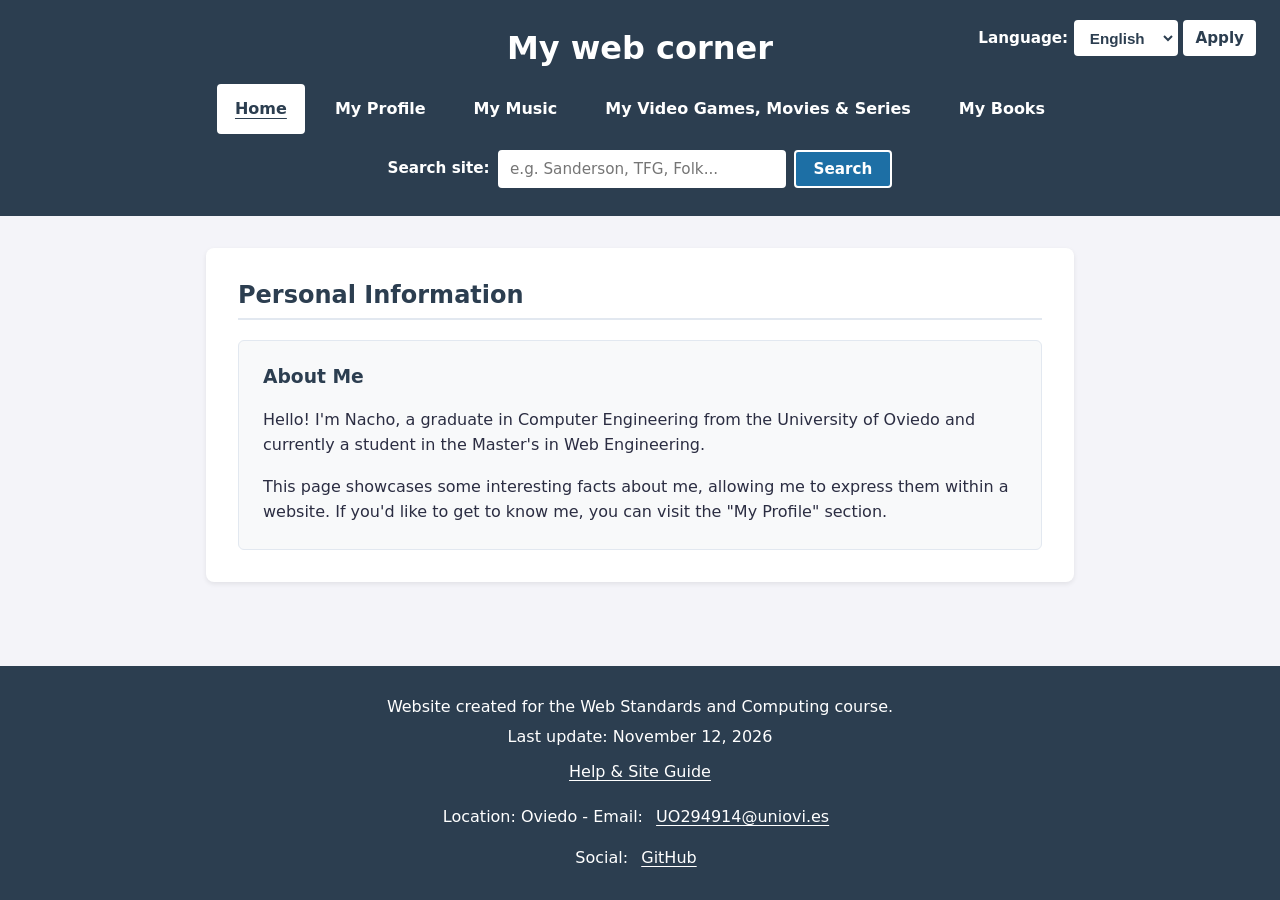
==== commit b01ad6ba: "Mejora de accesibilidad de acuerdo a informe TAW" ====
--- a/pagina-personal/index.html
+++ b/pagina-personal/index.html
@@ -19,7 +19,7 @@
     <a href="#contenido-principal" data-i18n="salto_contenido">Saltar al contenido</a>
     <header>
         <h1><a href="index.html" data-i18n="sitio_titulo">Mi rincón web</a></h1>
-        <nav aria-label="Navegación principal">
+        <nav aria-label="Navegación principal" data-i18n-aria="aria_nav_principal">
             <ul>
                 <li><a href="index.html" aria-current="page" data-i18n="nav_inicio">Inicio</a></li>
                 <li><a href="profile.html" data-i18n="nav_perfil">Mi Perfil</a></li>
@@ -31,16 +31,17 @@
         <search>
             <form action="buscar.html" method="get">
                 <label for="campo-busqueda" data-i18n="buscar_label">Buscar en el sitio:</label>
-                <input type="search" id="campo-busqueda" name="q" placeholder="Ej. Sanderson, TFG, Folk..." required data-i18n-placeholder="buscar_placeholder">
+                <input type="search" id="campo-busqueda" name="q" placeholder="Ej. Sanderson, TFG, Folk..." title="Introduce una palabra clave para buscar en el sitio (por ejemplo: Sanderson, TFG, Folk)" required data-i18n-placeholder="buscar_placeholder" data-i18n-title="buscar_ayuda_title">
                 <button type="submit" data-i18n="buscar_boton">Buscar</button>
             </form>
         </search>
-        <form action="#" method="get" aria-label="Selector de idioma">
+        <form action="#" method="get" aria-label="Selector de idioma" data-i18n-aria="aria_selector_idioma">
             <label for="selector-idioma" data-i18n="label_idioma">Idioma:</label>
             <select id="selector-idioma" name="idioma">
                 <option value="es">Español</option>
                 <option value="en">English</option>
             </select>
+            <button type="submit" data-i18n="boton_idioma">Aplicar</button>
         </form>
     </header>
 
@@ -61,7 +62,7 @@
         <p><a href="ayuda.html" data-i18n="footer_ayuda">Ayuda y Guía del Sitio</a></p>
         <address>
             <p data-i18n="footer_contacto">Ubicación: Oviedo - Email: <a href="mailto:UO294914@uniovi.es">UO294914@uniovi.es</a></p>
-            <p data-i18n="footer_redes">Redes: <a href="https://github.com/IgnacioLLA" target="_blank" rel="noopener noreferrer">GitHub</a></p>
+            <p data-i18n="footer_redes">Redes: <a href="https://github.com/IgnacioLLA">GitHub</a></p>
         </address>
     </footer>
     <script src="translations.js" defer></script>
--- a/pagina-personal/style.css
+++ b/pagina-personal/style.css
@@ -62,6 +62,7 @@
     text-align: center;
 }
 
+header form[data-i18n-aria="aria_selector_idioma"],
 header form[aria-label="Selector de idioma"] {
     display: inline-flex;
     flex-direction: row;
@@ -72,6 +73,7 @@
     width: auto;
 }
 
+header form[data-i18n-aria="aria_selector_idioma"] label,
 header form[aria-label="Selector de idioma"] label {
     font-size: 0.85rem;
     font-weight: 600;
@@ -80,6 +82,7 @@
     display: inline;
 }
 
+header form[data-i18n-aria="aria_selector_idioma"] select,
 header form[aria-label="Selector de idioma"] select {
     background-color: #ffffff;
     color: #2c3e50;
@@ -91,6 +94,31 @@
     cursor: pointer;
     min-height: 2rem;
     width: auto;
+}
+
+header form[data-i18n-aria="aria_selector_idioma"] button,
+header form[aria-label="Selector de idioma"] button {
+    background-color: #ffffff;
+    color: #2c3e50;
+    font-size: 0.85rem;
+    font-weight: 600;
+    padding: 0.25rem 0.5rem;
+    border: 0.125rem solid #ffffff;
+    border-radius: 0.25rem;
+    cursor: pointer;
+    min-height: 2rem;
+    width: auto;
+    transition: background-color 0.2s ease, color 0.2s ease;
+}
+
+header form[data-i18n-aria="aria_selector_idioma"] button:hover,
+header form[data-i18n-aria="aria_selector_idioma"] button:focus-visible,
+header form[aria-label="Selector de idioma"] button:hover,
+header form[aria-label="Selector de idioma"] button:focus-visible {
+    background-color: #2c3e50;
+    color: #ffffff;
+    outline: 0.125rem solid #ffffff;
+    outline-offset: 0.125rem;
 }
 
 header h1 {
@@ -680,6 +708,7 @@
         margin-bottom: 0;
     }
 
+    header form[data-i18n-aria="aria_selector_idioma"],
     header form[aria-label="Selector de idioma"] {
         position: absolute;
         top: 1.25rem;
@@ -688,16 +717,25 @@
         width: auto;
     }
 
+    header form[data-i18n-aria="aria_selector_idioma"] label,
     header form[aria-label="Selector de idioma"] label {
         font-size: 0.95rem;
     }
 
+    header form[data-i18n-aria="aria_selector_idioma"] select,
     header form[aria-label="Selector de idioma"] select {
         font-size: 0.95rem;
         padding: 0.35rem 0.625rem;
         min-height: 2.25rem;
     }
 
+    header form[data-i18n-aria="aria_selector_idioma"] button,
+    header form[aria-label="Selector de idioma"] button {
+        font-size: 0.95rem;
+        padding: 0.35rem 0.625rem;
+        min-height: 2.25rem;
+    }
+
     header nav ul {
         gap: 0.75rem;
     }
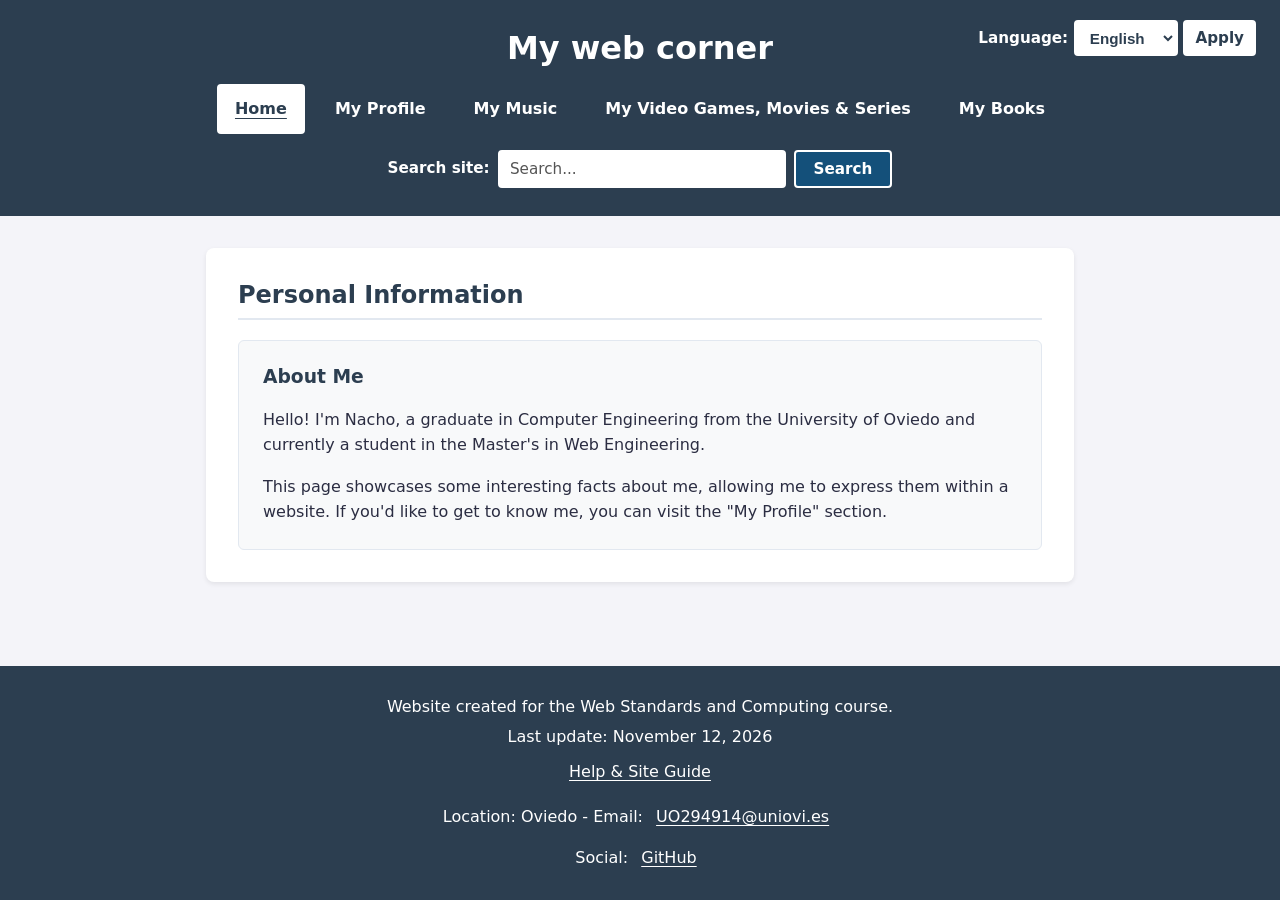
==== commit cbedf0c3: "Mejoras de accesibilidad transversales con TAW, AChecker y Wave Co-Authored-By: Claude Opus 5.5 <nor" ====
--- a/pagina-personal/index.html
+++ b/pagina-personal/index.html
@@ -16,7 +16,6 @@
     </script>
 </head>
 <body data-pagina="index">
-    <a href="#contenido-principal" data-i18n="salto_contenido">Saltar al contenido</a>
     <header>
         <h1><a href="index.html" data-i18n="sitio_titulo">Mi rincón web</a></h1>
         <nav aria-label="Navegación principal" data-i18n-aria="aria_nav_principal">
@@ -31,7 +30,7 @@
         <search>
             <form action="buscar.html" method="get">
                 <label for="campo-busqueda" data-i18n="buscar_label">Buscar en el sitio:</label>
-                <input type="search" id="campo-busqueda" name="q" placeholder="Ej. Sanderson, TFG, Folk..." title="Introduce una palabra clave para buscar en el sitio (por ejemplo: Sanderson, TFG, Folk)" required data-i18n-placeholder="buscar_placeholder" data-i18n-title="buscar_ayuda_title">
+                <input type="search" id="campo-busqueda" name="q" placeholder="Buscar..." title="Introduce una palabra clave para buscar en el sitio (por ejemplo: Sanderson, TFG, Folk)" required data-i18n-placeholder="buscar_placeholder" data-i18n-title="buscar_ayuda_title">
                 <button type="submit" data-i18n="buscar_boton">Buscar</button>
             </form>
         </search>
@@ -45,10 +44,10 @@
         </form>
     </header>
 
-    <main id="contenido-principal">
+    <main>
         <section>
             <h2 data-i18n="index_info_personal_h2">Información Personal</h2>
-            <article id="sobre-mi">
+            <article>
                 <h3 data-i18n="index_sobre_mi_h3">Sobre Mí</h3>
                 <p data-i18n="index_sobre_mi_p1">¡Hola! Soy Nacho, un graduado en Ingeniería Informática por la Universidad de Oviedo y actualmente estudiante del Máster en Ingeniería Web.</p>
                 <p data-i18n="index_sobre_mi_p2">Esta página muestra algunos datos interesantes sobre mí, permitiéndome plasmarlo dentro de una página web. Si quieres comenzar a conocerme puedes acceder a la sección de "Mi Perfil".</p>
--- a/pagina-personal/style.css
+++ b/pagina-personal/style.css
@@ -11,12 +11,12 @@
 }
 
 a {
-    color: #1d6fa5;
+    color: #14507a;
     text-underline-offset: 0.2em;
 }
 
 a:hover {
-    color: #155885;
+    color: #0e3a5a;
 }
 
 mark {
@@ -35,24 +35,6 @@
 select:focus-visible {
     outline: 0.1875rem solid #f39c12;
     outline-offset: 0.125rem;
-}
-
-body > a[href="#contenido-principal"] {
-    position: fixed;
-    top: 0.75rem;
-    left: -9999px;
-    z-index: 1000;
-    background-color: #ffffff;
-    color: #2c3e50;
-    padding: 0.625rem 1rem;
-    border-radius: 0.25rem;
-    font-weight: 700;
-    text-decoration: none;
-    box-shadow: 0 0.25rem 0.75rem rgba(0, 0, 0, 0.25);
-}
-
-body > a[href="#contenido-principal"]:focus {
-    left: 0.75rem;
 }
 
 header {
@@ -227,6 +209,11 @@
     margin-bottom: 0.25rem;
 }
 
+header search input[type="search"]::placeholder {
+    color: #555555;
+    opacity: 1;
+}
+
 header search input[type="search"] {
     flex: 1 1 10rem;
     min-width: 0;
@@ -246,7 +233,7 @@
     padding: 0.4rem 1.125rem;
     font-size: 0.95rem;
     font-weight: 700;
-    background-color: #1d6fa5;
+    background-color: #14507a;
     color: #ffffff;
     border: 0.125rem solid #ffffff;
     border-radius: 0.25rem;
@@ -374,7 +361,7 @@
 
 section[aria-labelledby="resumen-secciones"] ul,
 section > ol,
-section[aria-labelledby="referencias-avales"] ul {
+section[data-i18n-aria="profile_ref_h3"] ul {
     list-style: none;
     padding-left: 0;
     margin: 0;
@@ -384,12 +371,12 @@
 }
 
 section[aria-labelledby="resumen-secciones"] li,
-section[aria-labelledby="referencias-avales"] li {
+section[data-i18n-aria="profile_ref_h3"] li {
     margin-bottom: 0;
 }
 
 section[aria-labelledby="resumen-secciones"] article,
-section[aria-labelledby="referencias-avales"] article {
+section[data-i18n-aria="profile_ref_h3"] article {
     height: 100%;
     box-sizing: border-box;
     margin-bottom: 0;
@@ -398,7 +385,7 @@
 section > ol li {
     background-color: #f8f9fa;
     border: 0.0625rem solid #e2e8f0;
-    border-left: 0.25rem solid #1d6fa5;
+    border-left: 0.25rem solid #14507a;
     border-radius: 0.375rem;
     padding: 0.875rem 1rem;
     margin-bottom: 0;
@@ -429,11 +416,11 @@
 }
 
 section > ol h4,
-section[aria-labelledby="referencias-avales"] h4 {
+section[data-i18n-aria="profile_ref_h3"] h4 {
     margin-bottom: 0.35rem;
 }
 
-section[aria-labelledby="referencias-avales"] address {
+section[data-i18n-aria="profile_ref_h3"] address {
     font-style: normal;
     font-size: 0.95rem;
     margin-top: 0.5rem;
@@ -544,7 +531,7 @@
 }
 
 button {
-    background-color: #1d6fa5;
+    background-color: #14507a;
     color: #ffffff;
     border: none;
     cursor: pointer;
@@ -555,34 +542,34 @@
 
 button:hover,
 button:focus-visible {
-    background-color: #155885;
+    background-color: #0e3a5a;
 }
 
 address {
     font-style: normal;
 }
 
-section#retroalimentacion address {
+main > section > address {
     background-color: #f8f9fa;
     border: 0.0625rem solid #e2e8f0;
-    border-left: 0.25rem solid #1d6fa5;
+    border-left: 0.25rem solid #14507a;
     border-radius: 0.375rem;
     padding: 1rem 1.25rem;
     margin: 1.25rem 0;
 }
 
-section#retroalimentacion address ul {
+main > section > address ul {
     list-style: none;
     padding-left: 0;
     margin: 0;
 }
 
-section#retroalimentacion address li {
+main > section > address li {
     margin-bottom: 0.5rem;
     font-size: 1rem;
 }
 
-section#retroalimentacion address li:last-child {
+main > section > address li:last-child {
     margin-bottom: 0;
 }
 
@@ -659,7 +646,7 @@
         padding: 0.75rem;
     }
 
-    section#retroalimentacion address {
+    main > section > address {
         padding: 0.875rem 0.75rem;
         margin: 1rem 0;
     }
@@ -762,7 +749,7 @@
     }
 
     section[aria-labelledby="resumen-secciones"] ul,
-    section[aria-labelledby="referencias-avales"] ul {
+    section[data-i18n-aria="profile_ref_h3"] ul {
         grid-template-columns: repeat(2, 1fr);
     }
 }
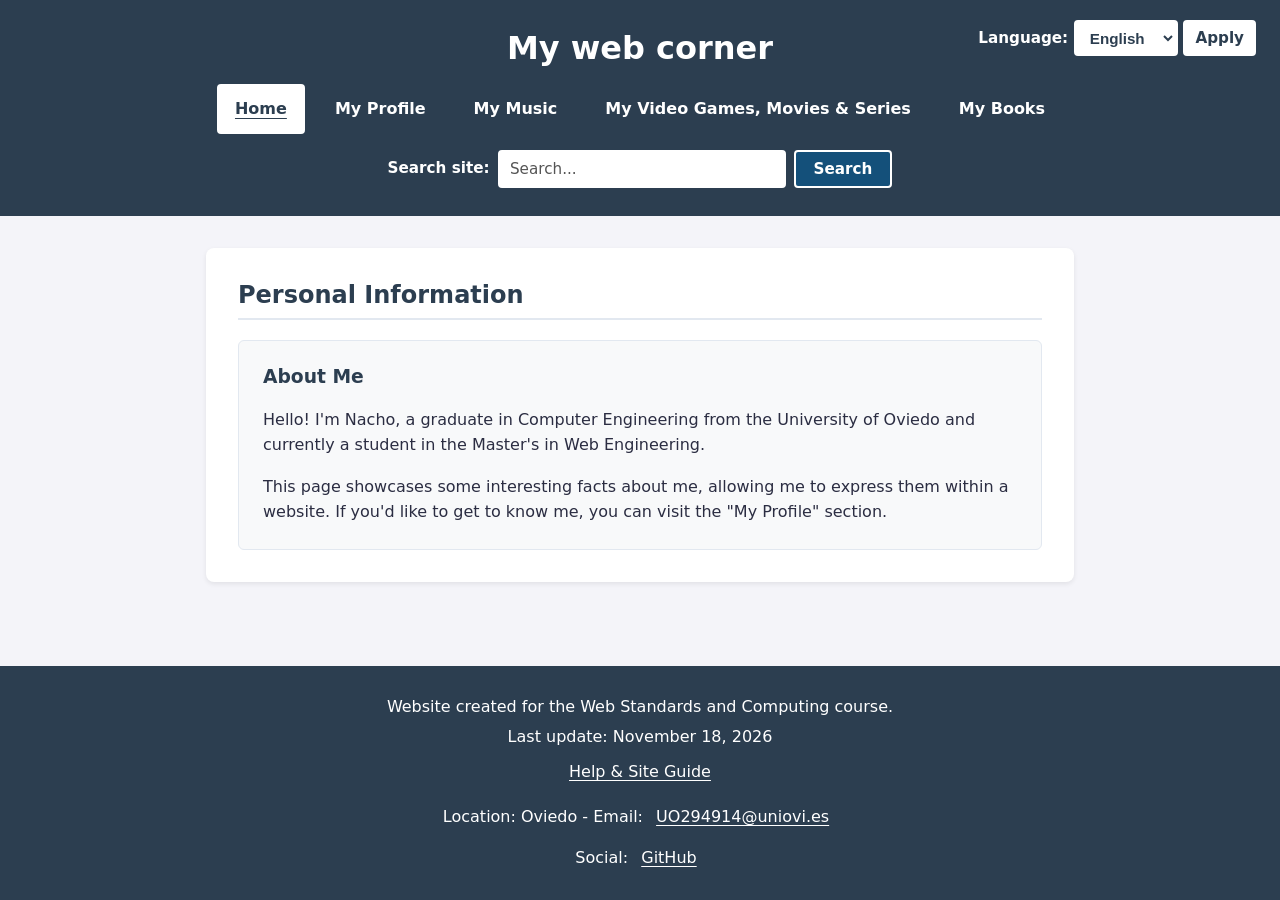
==== commit e61e5567: "Arreglado aviso del validador de HTML." ====
--- a/pagina-personal/index.html
+++ b/pagina-personal/index.html
@@ -7,7 +7,7 @@
     <meta name="description" content="Sitio web personal con información, aficiones y proyectos.">
     <link rel="icon" href="favicon.svg" type="image/svg+xml">
     <link rel="stylesheet" href="style.css">
-    <script type="text/javascript">
+    <script>
         (function(c,l,a,r,i,t,y){
             c[a]=c[a]||function(){(c[a].q=c[a].q||[]).push(arguments)};
             t=l.createElement(r);t.async=1;t.src="https://www.clarity.ms/tag/"+i;
@@ -57,7 +57,7 @@
 
     <footer>
         <p data-i18n="footer_asignatura">Sitio web creado para la asignatura de Estándares y Computación Web.</p>
-        <p data-i18n="footer_actualizacion">Última actualización: <time datetime="2026-11-12">12 de noviembre de 2026</time></p>
+        <p data-i18n="footer_actualizacion">Última actualización: <time datetime="2026-11-18">18 de noviembre de 2026</time></p>
         <p><a href="ayuda.html" data-i18n="footer_ayuda">Ayuda y Guía del Sitio</a></p>
         <address>
             <p data-i18n="footer_contacto">Ubicación: Oviedo - Email: <a href="mailto:UO294914@uniovi.es">UO294914@uniovi.es</a></p>
--- a/pagina-personal/style.css
+++ b/pagina-personal/style.css
@@ -258,7 +258,7 @@
     flex: 1;
 }
 
-nav[aria-label="Migas de pan"] {
+nav[data-i18n-aria="aria_migas_pan"] {
     display: flex;
     flex-wrap: wrap;
     align-items: center;
@@ -268,12 +268,12 @@
     color: #2b2d42;
 }
 
-nav[aria-label="Migas de pan"] p {
+nav[data-i18n-aria="aria_migas_pan"] p {
     margin: 0;
     font-weight: 600;
 }
 
-nav[aria-label="Migas de pan"] ol {
+nav[data-i18n-aria="aria_migas_pan"] ol {
     list-style: none;
     margin: 0;
     padding: 0;
@@ -283,19 +283,19 @@
     gap: 0.4rem;
 }
 
-nav[aria-label="Migas de pan"] li {
+nav[data-i18n-aria="aria_migas_pan"] li {
     display: inline-flex;
     align-items: center;
 }
 
-nav[aria-label="Migas de pan"] li + li::before {
+nav[data-i18n-aria="aria_migas_pan"] li + li::before {
     content: ">";
     margin-right: 0.4rem;
     color: #555555;
     font-weight: 400;
 }
 
-nav[aria-label="Migas de pan"] a {
+nav[data-i18n-aria="aria_migas_pan"] a {
     font-weight: 600;
 }
 
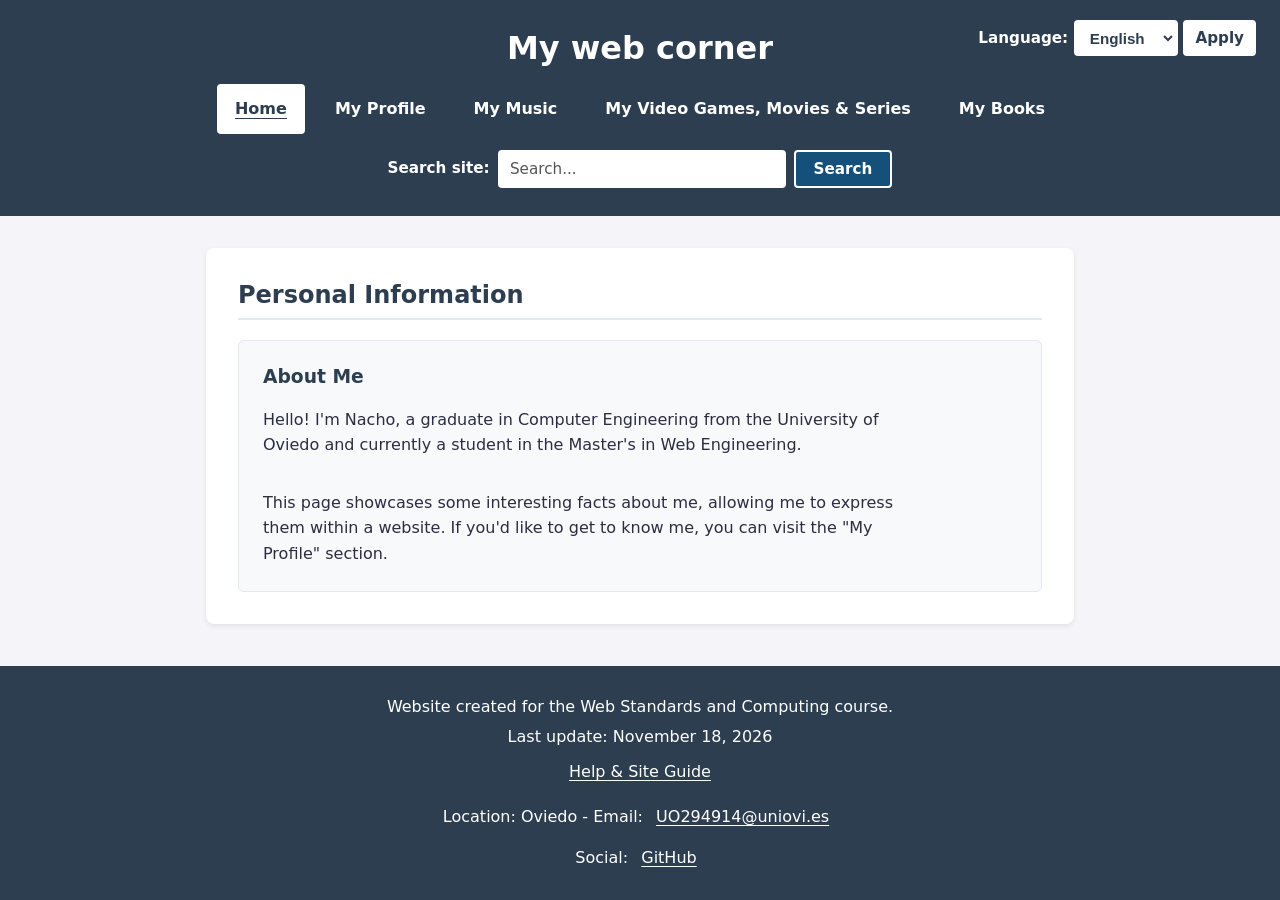
==== commit cf30e4a0: "Arreglo de últimos avisos manuales de accesibilidad." ====
--- a/pagina-personal/index.html
+++ b/pagina-personal/index.html
@@ -37,8 +37,8 @@
         <form action="#" method="get" aria-label="Selector de idioma" data-i18n-aria="aria_selector_idioma">
             <label for="selector-idioma" data-i18n="label_idioma">Idioma:</label>
             <select id="selector-idioma" name="idioma">
-                <option value="es">Español</option>
-                <option value="en">English</option>
+                <option value="es" lang="es">Español</option>
+                <option value="en" lang="en">English</option>
             </select>
             <button type="submit" data-i18n="boton_idioma">Aplicar</button>
         </form>
--- a/pagina-personal/style.css
+++ b/pagina-personal/style.css
@@ -336,6 +336,11 @@
 
 p {
     margin-top: 0;
+    margin-bottom: 2em;
+}
+
+main p {
+    max-width: 62ch;
 }
 
 p:last-child {
